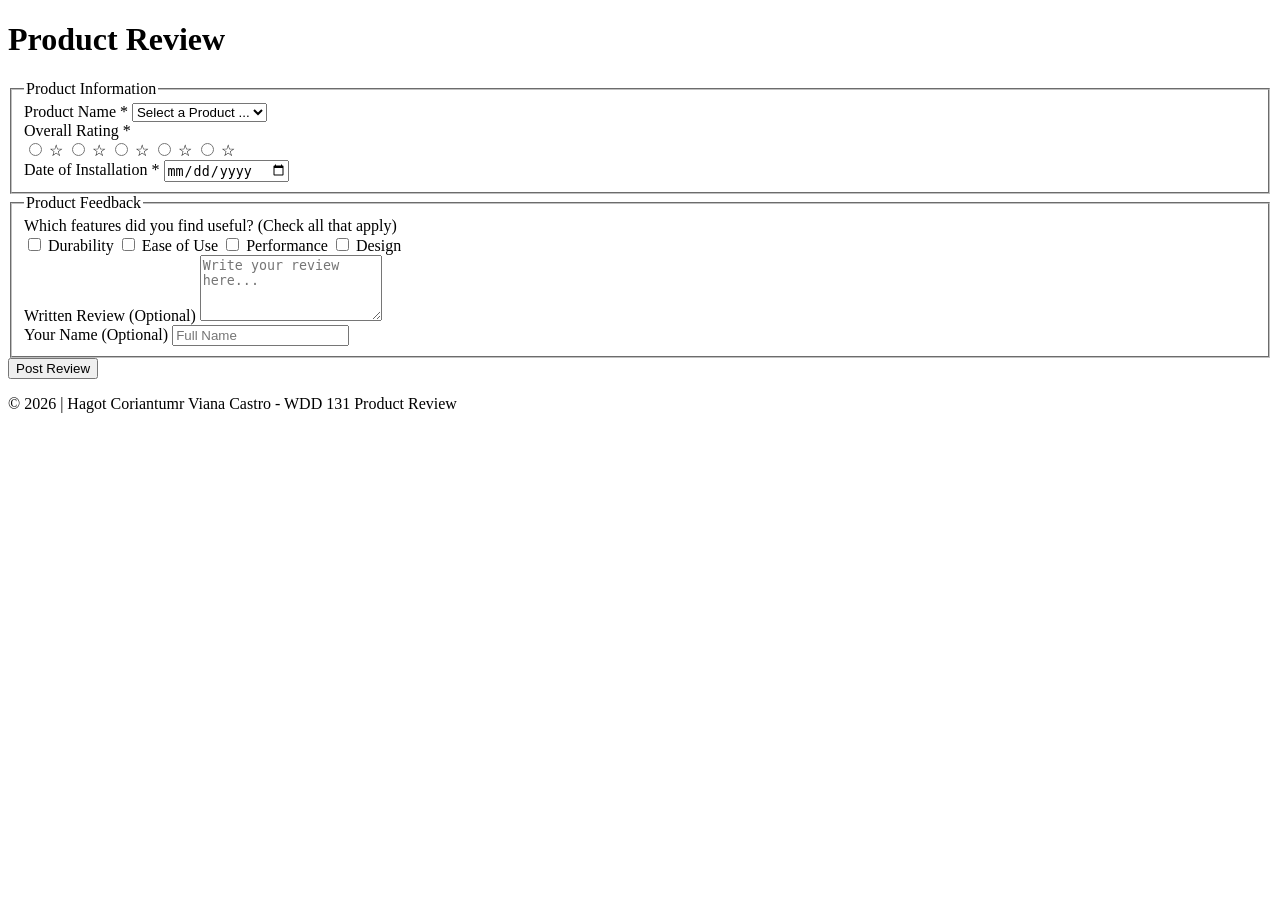
==== form.html @ 94cb4f33 "h" ====
<!DOCTYPE html>
<html lang="en">
<head>
    <meta charset="UTF-8">
    <meta name="viewport" content="width=device-width, initial-scale=1.0">
    <meta name="description" content="Product Review Form for Bean & Brew / WDD 131 Assignment">
    <meta name="author" content="Hagot Coriantumr Viana Castro">
    <title>Product Review - WDD 131</title>
    <!-- Google Fonts -->
    <link rel="preconnect" href="https://fonts.googleapis.com">
    <link rel="preconnect" href="https://fonts.gstatic.com" crossorigin>
    <link href="https://fonts.googleapis.com/css2?family=Merriweather:wght@700&family=Roboto:wght@400;700&display=swap" rel="stylesheet">
    <!-- Custom CSS -->
    <link rel="stylesheet" href="styles/form.css">
    <!-- Custom JS -->
    <script src="scripts/form.js" defer></script>
</head>
<body>
    <header>
        <h1>Product Review</h1>
    </header>

    <main>
        <form method="get" action="review.html" class="review-form">
            
            <!-- Product Name -->
            <fieldset>
                <legend>Product Information</legend>
                
                <div class="field">
                    <label for="productSelect">Product Name <span class="required">*</span></label>
                    <select id="productSelect" name="productName" required>
                        <option value="" disabled selected>Select a Product ...</option>
                    </select>
                </div>

                <!-- Overall Rating -->
                <div class="field">
                    <label>Overall Rating <span class="required">*</span></label>
                    <div class="rating-stars">
                        <label title="1 star"><input type="radio" name="rating" value="1" required> ☆</label>
                        <label title="2 stars"><input type="radio" name="rating" value="2" required> ☆</label>
                        <label title="3 stars"><input type="radio" name="rating" value="3" required> ☆</label>
                        <label title="4 stars"><input type="radio" name="rating" value="4" required> ☆</label>
                        <label title="5 stars"><input type="radio" name="rating" value="5" required> ☆</label>
                    </div>
                </div>

                <!-- Date of Installation -->
                <div class="field">
                    <label for="installDate">Date of Installation <span class="required">*</span></label>
                    <input type="date" id="installDate" name="installDate" required>
                </div>
            </fieldset>

            <!-- Useful Features -->
            <fieldset>
                <legend>Product Feedback</legend>
                
                <div class="field">
                    <label>Which features did you find useful? (Check all that apply)</label>
                    <div class="checkbox-group">
                        <label><input type="checkbox" name="feature" value="durability"> Durability</label>
                        <label><input type="checkbox" name="feature" value="ease"> Ease of Use</label>
                        <label><input type="checkbox" name="feature" value="performance"> Performance</label>
                        <label><input type="checkbox" name="feature" value="design"> Design</label>
                    </div>
                </div>

                <!-- Written Review -->
                <div class="field">
                    <label for="writtenReview">Written Review (Optional)</label>
                    <textarea id="writtenReview" name="writtenReview" rows="4" placeholder="Write your review here..."></textarea>
                </div>

                <!-- User Name -->
                <div class="field">
                    <label for="userName">Your Name (Optional)</label>
                    <input type="text" id="userName" name="userName" placeholder="Full Name">
                </div>
            </fieldset>

            <!-- Submit Button -->
            <div class="form-submit">
                <input type="submit" value="Post Review">
            </div>

        </form>
    </main>

    <footer>
        <p>&copy; 2026 | Hagot Coriantumr Viana Castro - WDD 131 Product Review</p>
    </footer>
</body>
</html>
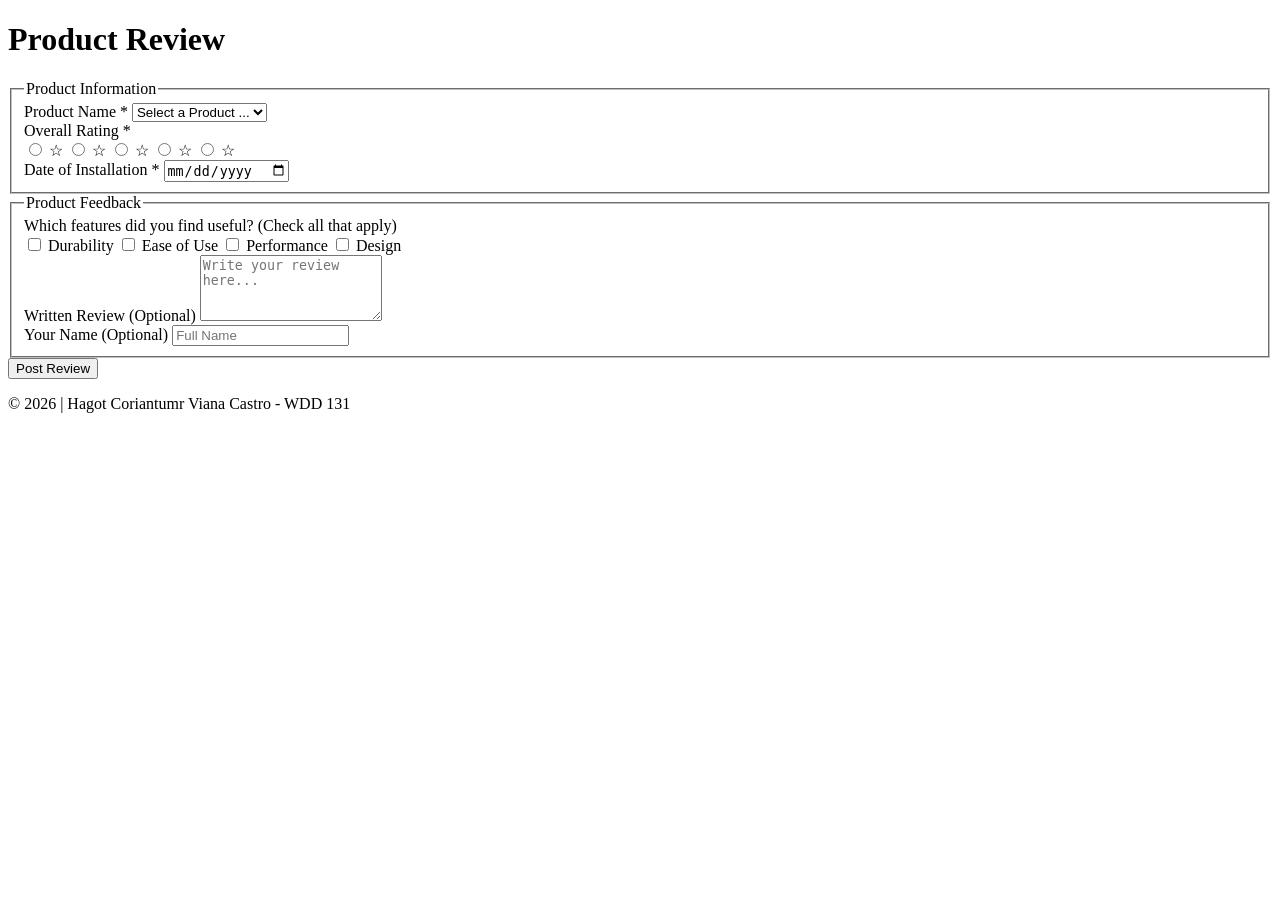
==== commit 4122b224: "h" ====
--- a/form.html
+++ b/form.html
@@ -3,93 +3,73 @@
 <head>
     <meta charset="UTF-8">
     <meta name="viewport" content="width=device-width, initial-scale=1.0">
-    <meta name="description" content="Product Review Form for Bean & Brew / WDD 131 Assignment">
+    <meta name="description" content="Product Review Form for WDD 131">
     <meta name="author" content="Hagot Coriantumr Viana Castro">
     <title>Product Review - WDD 131</title>
-    <!-- Google Fonts -->
     <link rel="preconnect" href="https://fonts.googleapis.com">
     <link rel="preconnect" href="https://fonts.gstatic.com" crossorigin>
     <link href="https://fonts.googleapis.com/css2?family=Merriweather:wght@700&family=Roboto:wght@400;700&display=swap" rel="stylesheet">
-    <!-- Custom CSS -->
     <link rel="stylesheet" href="styles/form.css">
-    <!-- Custom JS -->
     <script src="scripts/form.js" defer></script>
 </head>
 <body>
     <header>
         <h1>Product Review</h1>
     </header>
-
     <main>
         <form method="get" action="review.html" class="review-form">
-            
-            <!-- Product Name -->
             <fieldset>
                 <legend>Product Information</legend>
-                
                 <div class="field">
                     <label for="productSelect">Product Name <span class="required">*</span></label>
                     <select id="productSelect" name="productName" required>
                         <option value="" disabled selected>Select a Product ...</option>
                     </select>
                 </div>
-
-                <!-- Overall Rating -->
                 <div class="field">
                     <label>Overall Rating <span class="required">*</span></label>
                     <div class="rating-stars">
-                        <label title="1 star"><input type="radio" name="rating" value="1" required> ☆</label>
-                        <label title="2 stars"><input type="radio" name="rating" value="2" required> ☆</label>
-                        <label title="3 stars"><input type="radio" name="rating" value="3" required> ☆</label>
-                        <label title="4 stars"><input type="radio" name="rating" value="4" required> ☆</label>
-                        <label title="5 stars"><input type="radio" name="rating" value="5" required> ☆</label>
+                        <label for="star1"><input type="radio" id="star1" name="rating" value="1" required> ☆</label>
+                        <label for="star2"><input type="radio" id="star2" name="rating" value="2" required> ☆</label>
+                        <label for="star3"><input type="radio" id="star3" name="rating" value="3" required> ☆</label>
+                        <label for="star4"><input type="radio" id="star4" name="rating" value="4" required> ☆</label>
+                        <label for="star5"><input type="radio" id="star5" name="rating" value="5" required> ☆</label>
                     </div>
                 </div>
-
-                <!-- Date of Installation -->
                 <div class="field">
                     <label for="installDate">Date of Installation <span class="required">*</span></label>
                     <input type="date" id="installDate" name="installDate" required>
                 </div>
             </fieldset>
 
-            <!-- Useful Features -->
             <fieldset>
                 <legend>Product Feedback</legend>
-                
                 <div class="field">
                     <label>Which features did you find useful? (Check all that apply)</label>
                     <div class="checkbox-group">
-                        <label><input type="checkbox" name="feature" value="durability"> Durability</label>
-                        <label><input type="checkbox" name="feature" value="ease"> Ease of Use</label>
-                        <label><input type="checkbox" name="feature" value="performance"> Performance</label>
-                        <label><input type="checkbox" name="feature" value="design"> Design</label>
+                        <label for="feature1"><input type="checkbox" id="feature1" name="feature" value="durability"> Durability</label>
+                        <label for="feature2"><input type="checkbox" id="feature2" name="feature" value="ease"> Ease of Use</label>
+                        <label for="feature3"><input type="checkbox" id="feature3" name="feature" value="performance"> Performance</label>
+                        <label for="feature4"><input type="checkbox" id="feature4" name="feature" value="design"> Design</label>
                     </div>
                 </div>
-
-                <!-- Written Review -->
                 <div class="field">
                     <label for="writtenReview">Written Review (Optional)</label>
                     <textarea id="writtenReview" name="writtenReview" rows="4" placeholder="Write your review here..."></textarea>
                 </div>
-
-                <!-- User Name -->
                 <div class="field">
                     <label for="userName">Your Name (Optional)</label>
                     <input type="text" id="userName" name="userName" placeholder="Full Name">
                 </div>
             </fieldset>
 
-            <!-- Submit Button -->
             <div class="form-submit">
                 <input type="submit" value="Post Review">
             </div>
-
         </form>
     </main>
-
     <footer>
-        <p>&copy; 2026 | Hagot Coriantumr Viana Castro - WDD 131 Product Review</p>
+        <p>&copy; 2026 | Hagot Coriantumr Viana Castro - WDD 131</p>
     </footer>
 </body>
 </html>
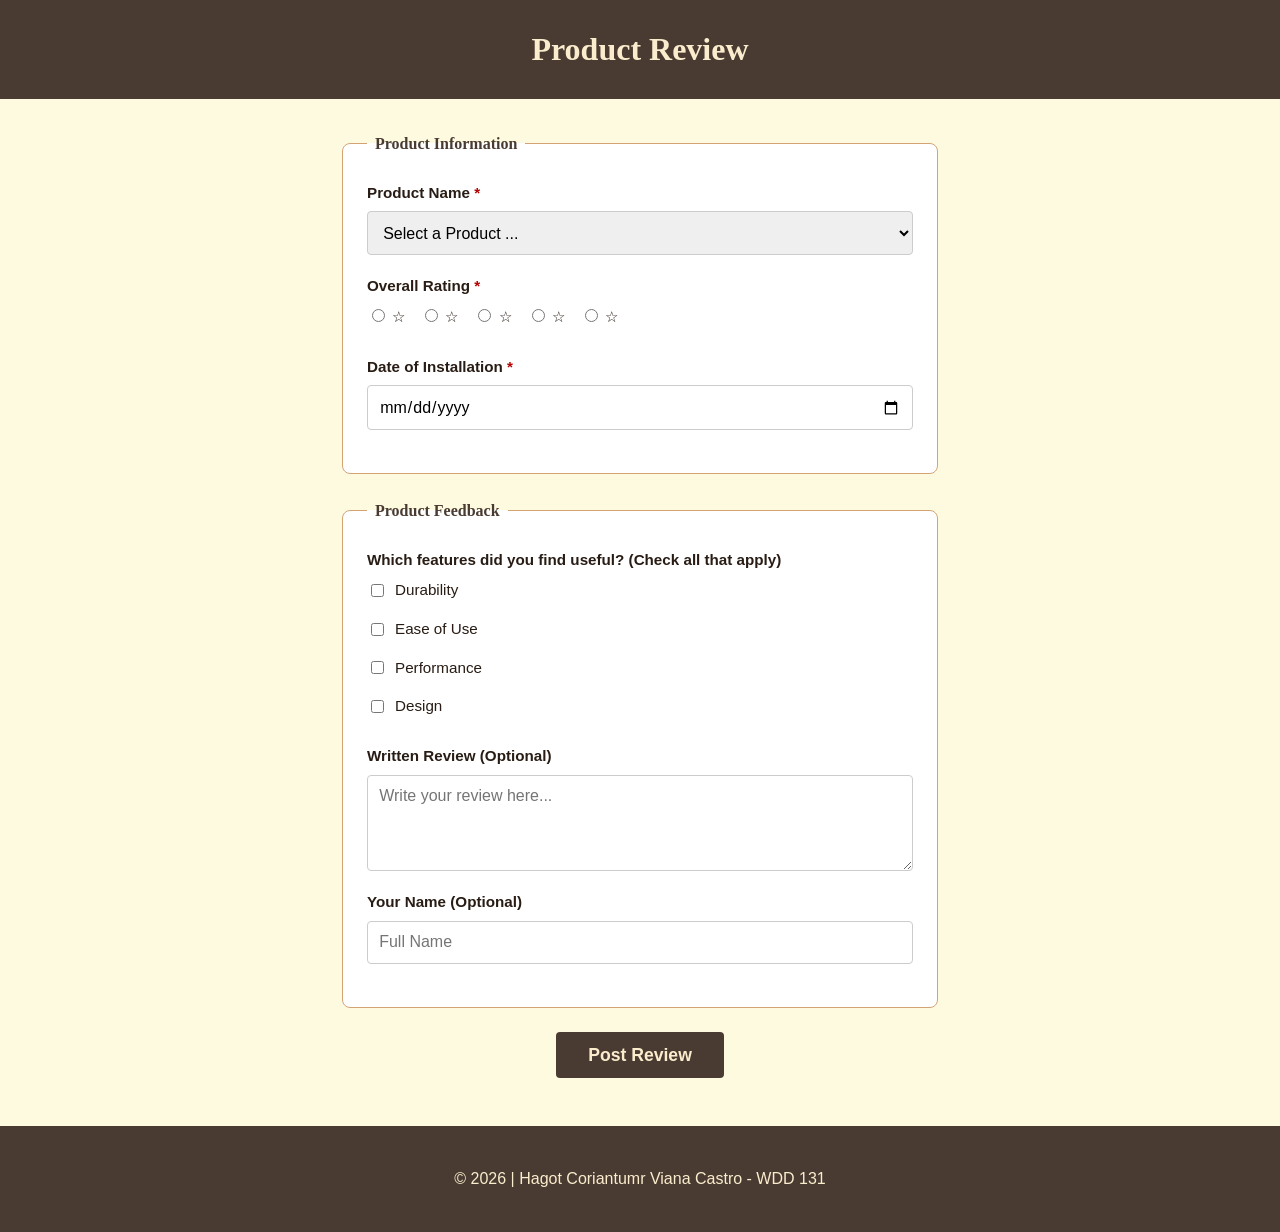
==== commit 37990272: "h" ====
--- a/form.html
+++ b/form.html
@@ -29,11 +29,11 @@
                 <div class="field">
                     <label>Overall Rating <span class="required">*</span></label>
                     <div class="rating-stars">
-                        <label for="star1"><input type="radio" id="star1" name="rating" value="1" required> ☆</label>
-                        <label for="star2"><input type="radio" id="star2" name="rating" value="2" required> ☆</label>
-                        <label for="star3"><input type="radio" id="star3" name="rating" value="3" required> ☆</label>
-                        <label for="star4"><input type="radio" id="star4" name="rating" value="4" required> ☆</label>
-                        <label for="star5"><input type="radio" id="star5" name="rating" value="5" required> ☆</label>
+                        <label for="star1"><input type="radio" id="star1" name="rating" value="1" required> &#9734;</label>
+                        <label for="star2"><input type="radio" id="star2" name="rating" value="2" required> &#9734;</label>
+                        <label for="star3"><input type="radio" id="star3" name="rating" value="3" required> &#9734;</label>
+                        <label for="star4"><input type="radio" id="star4" name="rating" value="4" required> &#9734;</label>
+                        <label for="star5"><input type="radio" id="star5" name="rating" value="5" required> &#9734;</label>
                     </div>
                 </div>
                 <div class="field">
@@ -72,4 +72,4 @@
         <p>&copy; 2026 | Hagot Coriantumr Viana Castro - WDD 131</p>
     </footer>
 </body>
-</html>+</html> 
--- a/styles/form.css
+++ b/styles/form.css
@@ -0,0 +1,165 @@
+:root {
+  --primary-color: #4A3B32;
+  --secondary-color: #D4A373;
+  --accent-color: #FAEDCD;
+  --text-color: #281C14;
+  --bg-color: #FEFAE0;
+  --heading-font: 'Merriweather', serif;
+  --body-font: 'Roboto', sans-serif;
+}
+
+body {
+  font-family: var(--body-font);
+  color: var(--text-color);
+  background-color: var(--bg-color);
+  margin: 0;
+  padding: 0;
+  line-height: 1.6;
+}
+
+header {
+  background-color: var(--primary-color);
+  color: var(--accent-color);
+  padding: 1.5rem;
+  text-align: center;
+}
+
+header h1 {
+  font-family: var(--heading-font);
+  margin: 0;
+}
+
+main {
+  max-width: 600px;
+  margin: 2rem auto;
+  padding: 0 1rem;
+}
+
+fieldset {
+  background: #ffffff;
+  border: 1px solid var(--secondary-color);
+  border-radius: 8px;
+  padding: 1.5rem;
+  margin-bottom: 1.5rem;
+}
+
+legend {
+  font-family: var(--heading-font);
+  color: var(--primary-color);
+  font-weight: bold;
+  padding: 0 0.5rem;
+}
+
+.field {
+  margin-bottom: 1.2rem;
+  display: flex;
+  flex-direction: column;
+}
+
+label {
+  font-weight: 700;
+  margin-bottom: 0.4rem;
+  font-size: 0.95rem;
+}
+
+.required {
+  color: #b30000;
+}
+
+input[type="text"],
+input[type="date"],
+select,
+textarea {
+  padding: 0.7rem;
+  border: 1px solid #ccc;
+  border-radius: 4px;
+  font-family: var(--body-font);
+  font-size: 1rem;
+  width: 100%;
+  box-sizing: border-box;
+}
+
+input:focus, select:focus, textarea:focus {
+  outline: none;
+  border-color: var(--primary-color);
+  box-shadow: 0 0 5px rgba(74, 59, 50, 0.3);
+}
+
+.rating-stars {
+  display: flex;
+  gap: 15px;
+  font-size: 1.4rem;
+}
+
+.rating-stars label {
+  cursor: pointer;
+  font-weight: normal;
+}
+
+.checkbox-group {
+  display: flex;
+  flex-direction: column;
+  gap: 0.5rem;
+}
+
+.checkbox-group label {
+  font-weight: normal;
+  display: flex;
+  align-items: center;
+  gap: 8px;
+  cursor: pointer;
+}
+
+.form-submit {
+  text-align: center;
+}
+
+input[type="submit"], .cta-button {
+  background-color: var(--primary-color);
+  color: var(--accent-color);
+  border: none;
+  padding: 0.8rem 2rem;
+  font-size: 1.1rem;
+  font-weight: bold;
+  border-radius: 4px;
+  cursor: pointer;
+  text-decoration: none;
+  display: inline-block;
+  transition: background 0.3s;
+}
+
+input[type="submit"]:hover, .cta-button:hover {
+  background-color: #362a24;
+}
+
+.confirmation-container {
+  text-align: center;
+}
+
+.card {
+  background: #ffffff;
+  padding: 2.5rem;
+  border-radius: 8px;
+  border: 1px solid var(--secondary-color);
+  box-shadow: 0 4px 6px rgba(0,0,0,0.05);
+}
+
+.counter-display {
+  font-size: 1.1rem;
+  font-weight: bold;
+  color: var(--primary-color);
+}
+
+footer {
+  text-align: center;
+  padding: 1.5rem;
+  background-color: var(--primary-color);
+  color: var(--accent-color);
+  margin-top: 3rem;
+}
+
+@media screen and (min-width: 768px) {
+  main {
+    padding: 0 2rem;
+  }
+}
